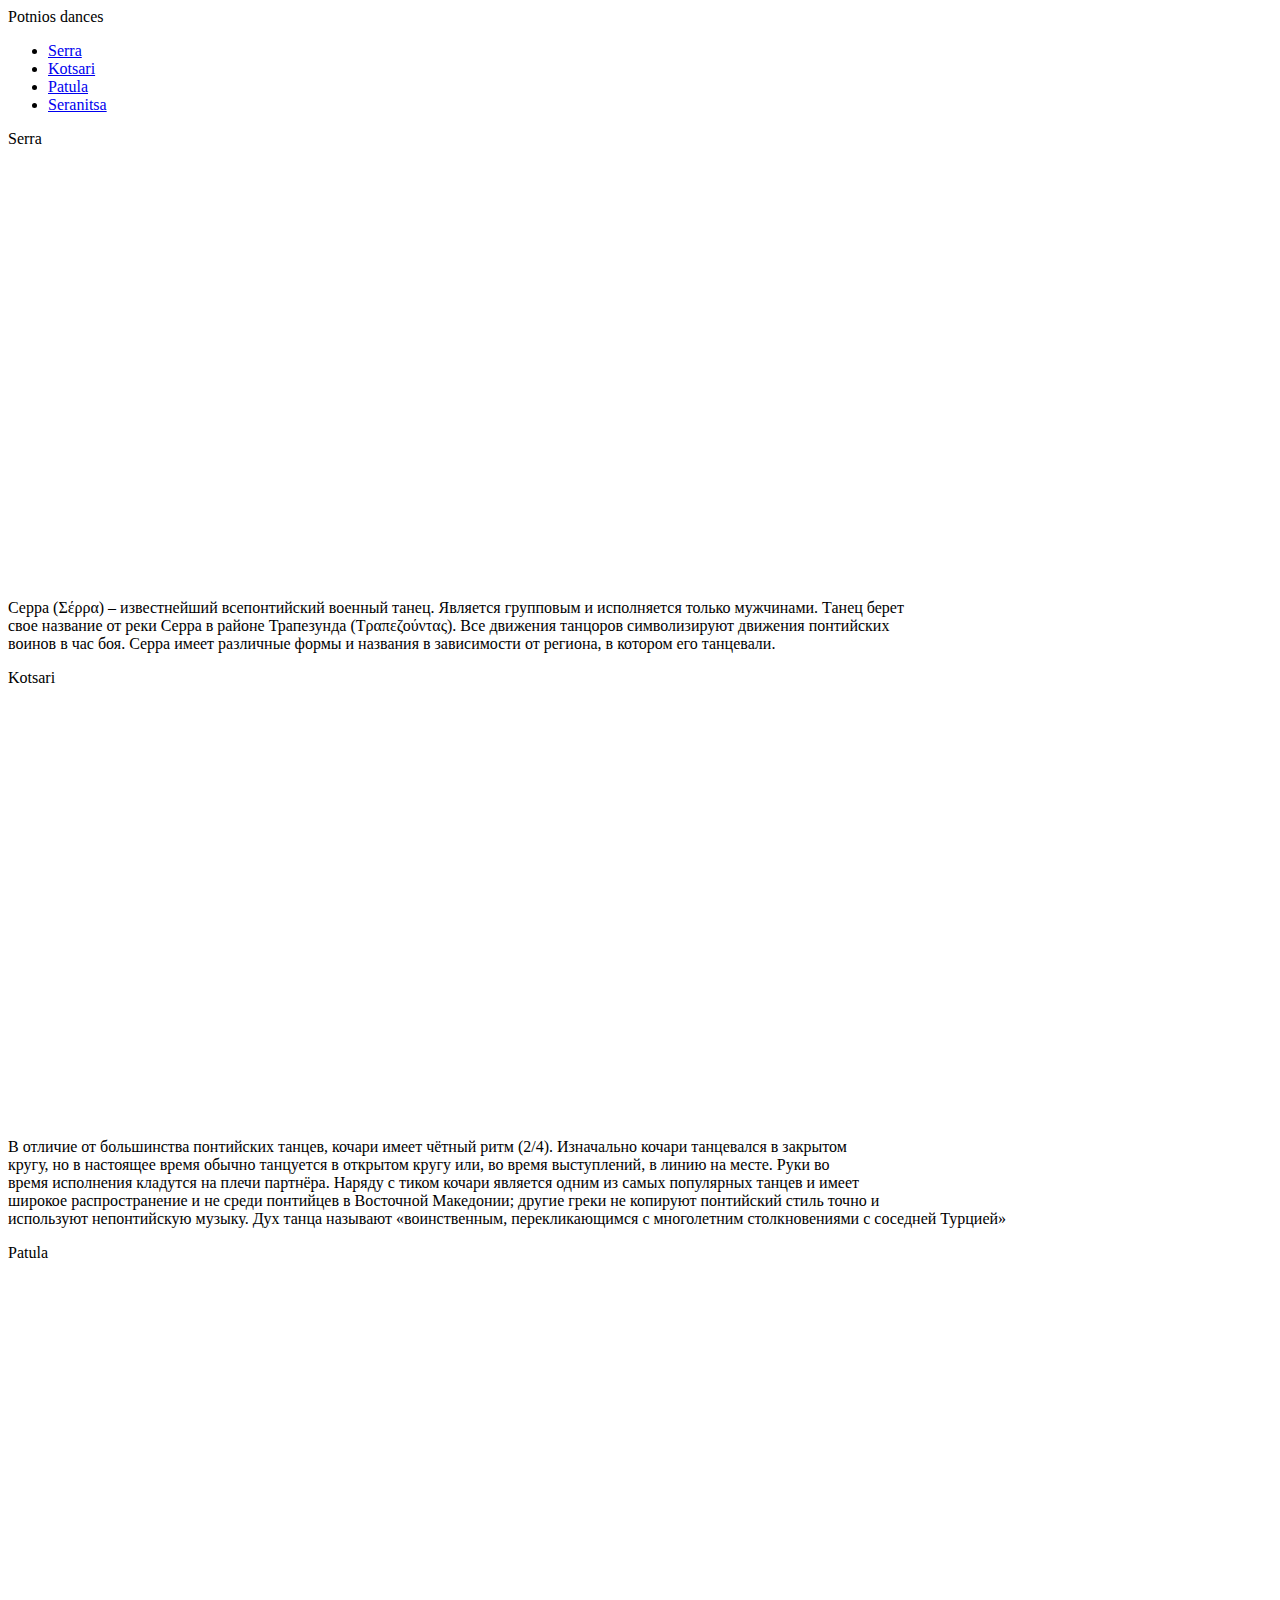
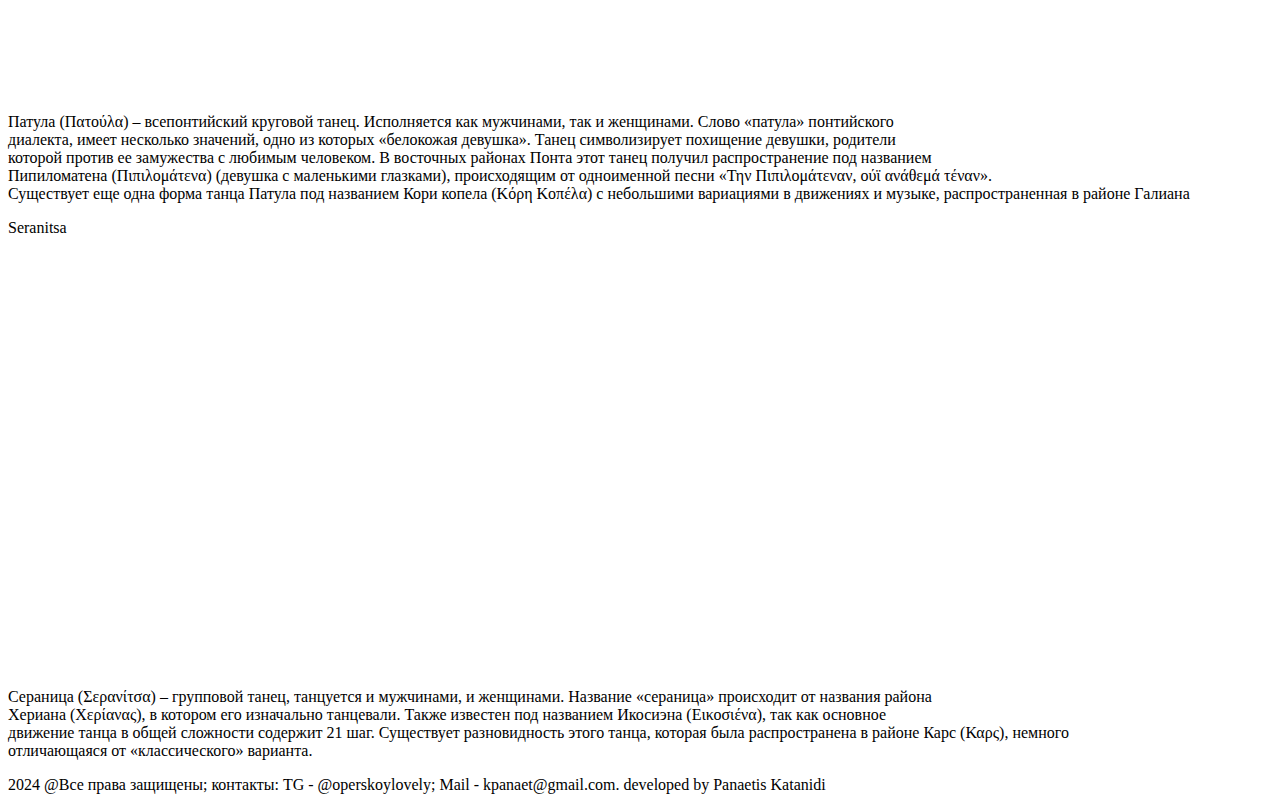
==== index.html @ c67f365f "Create index.html" ====
<!DOCTYPE html>
<html lang="en">
<head>
    <meta charset="UTF-8">
    <meta http-equiv="X-UA-Compatible" content="IE=edge">
    <meta name="viewport" content="width=device-width, initial-scale=1.0">
    <title>Zio pontis</title>
    <link rel="stylesheet" href="style.css">
    <link rel="shortcut icon" href="images/pont.png">
</head>
<body>
<header>
    <div class="container">
        <div class="headerInner">
            <div class="name">Potnios dances</div>
            <nav>
                <ul>
                    <li><a class="ul" href="#serra">Serra</a></li>
                    <li><a class="ul" href="#Kotsari">Kotsari</a></li>
                    <li><a class="ul" href="#Patula">Patula</a></li>
                    <li><a class="ul" href="#Seranitsa">Seranitsa</a></li>
                </ul>
            </nav>
        </div>
    </div>
</header>
<main>
    <div class="container">
        <p class="ash" id="serra">Serra</p>
        <article class="videos">
            <iframe class="videos" width="660" height="415" src="https://www.youtube.com/embed/NA4ZQO7V2as?si=MQN2EzgWH0Caj5zJ" title="serra" frameborder="0" allow="accelerometer; autoplay; clipboard-write; encrypted-media; gyroscope; picture-in-picture; web-share" referrerpolicy="strict-origin-when-cross-origin" allowfullscreen></iframe>
        </article>
        <article class="text">
            <p>Серра (Σέρρα) – известнейший всепонтийский военный танец. Является групповым и исполняется только мужчинами. Танец берет<br>
                 свое название от реки Серра в районе Трапезунда (Τραπεζούντας). Все движения танцоров символизируют движения понтийских <br>
                 воинов в час боя. Серра имеет различные формы и названия в зависимости от региона, в котором его танцевали.
        </article>
        <p class="ash" id="Kotsari">Kotsari</p>
        <article class="videos">
            <iframe class="videos" width="660" height="415" src="https://www.youtube.com/embed/OoN6Etp7Ln0?si=_E0Vmfw1z6NBcZyb" title="YouTube video player" frameborder="0" allow="accelerometer; autoplay; clipboard-write; encrypted-media; gyroscope; picture-in-picture; web-share" referrerpolicy="strict-origin-when-cross-origin" allowfullscreen></iframe>
        </article>
        <article class="text">
            <p>
                В отличие от большинства понтийских танцев, кочари имеет чётный ритм (2/4). Изначально кочари танцевался в закрытом<br> 
                кругу, но в настоящее время обычно танцуется в открытом кругу или, во время выступлений, в линию на месте. Руки во <br>
                время исполнения кладутся на плечи партнёра. Наряду с тиком кочари является одним из самых популярных танцев и имеет <br>
                широкое распространение и не среди понтийцев в Восточной Македонии; другие греки не копируют понтийский стиль точно и <br>
                 используют непонтийскую музыку. Дух танца называют «воинственным, перекликающимся с многолетним столкновениями с соседней Турцией»<br>
            </p>
        </article>
        <p class="ash" id="Patula">Patula</p>
        <article class="videos">
            <iframe class="videos" width="660" height="415" src="https://www.youtube.com/embed/h6VN6X80ke8?si=2HWqOB0ysE0_uLul" title="YouTube video player" frameborder="0" allow="accelerometer; autoplay; clipboard-write; encrypted-media; gyroscope; picture-in-picture; web-share" referrerpolicy="strict-origin-when-cross-origin" allowfullscreen></iframe>
        </article>
        <article class="text">
            <p>
                Патула (Πατούλα) – всепонтийский круговой танец. Исполняется как мужчинами, так и женщинами. Слово «патула» понтийского<br>
                 диалекта, имеет несколько значений, одно из которых «белокожая девушка». Танец символизирует похищение девушки, родители<br> 
                 которой против ее замужества с любимым человеком. В восточных районах Понта этот танец получил распространение под названием<br>
                Пипиломатена (Πιπιλομάτενα) (девушка с маленькими глазками), происходящим от одноименной песни «Την Πιπιλομάτεναν, ούϊ ανάθεμά τέναν».<br>
                 Существует еще одна форма танца Патула под названием Кори копела (Κόρη Κοπέλα) с небольшими вариациями в движениях и музыке, распространенная в районе Галиана<br>
        </article>
        <p class="ash" id="Seranitsa">Seranitsa</p>
        <article class="videos">
            <iframe class="videos" width="660" height="415" src="https://www.youtube.com/embed/APhi3fIr0Qg?si=WsD5OVjmB0jNhI6s&amp;start=347" title="YouTube video player" frameborder="0" allow="accelerometer; autoplay; clipboard-write; encrypted-media; gyroscope; picture-in-picture; web-share" referrerpolicy="strict-origin-when-cross-origin" allowfullscreen></iframe>
        </article>
        <article class="text">
            <p>
                Сераница (Σερανίτσα) – групповой танец, танцуется и мужчинами, и женщинами. Название «сераница» происходит от названия района<br>
                 Хериана (Χερίανας), в котором его изначально танцевали. Также известен под названием Икосиэна (Εικοσιένα), так как основное<br>
                 движение танца в общей сложности содержит 21 шаг. Существует разновидность этого танца, которая была распространена в районе Карс (Καρς), немного<br>
                отличающаяся от «классического» варианта.
        </article>
    </div>
</main>
<footer>
    <div class="container">
        <div class="footerInner">
            <p class="ul">2024 @Все права защищены;
            контакты: TG - @operskoylovely;
            Mail - kpanaet@gmail.com.
            developed by Panaetis Katanidi</p>
        </div>
    </div>
</footer>
<script src='script.js'></script>
</body>
</html>
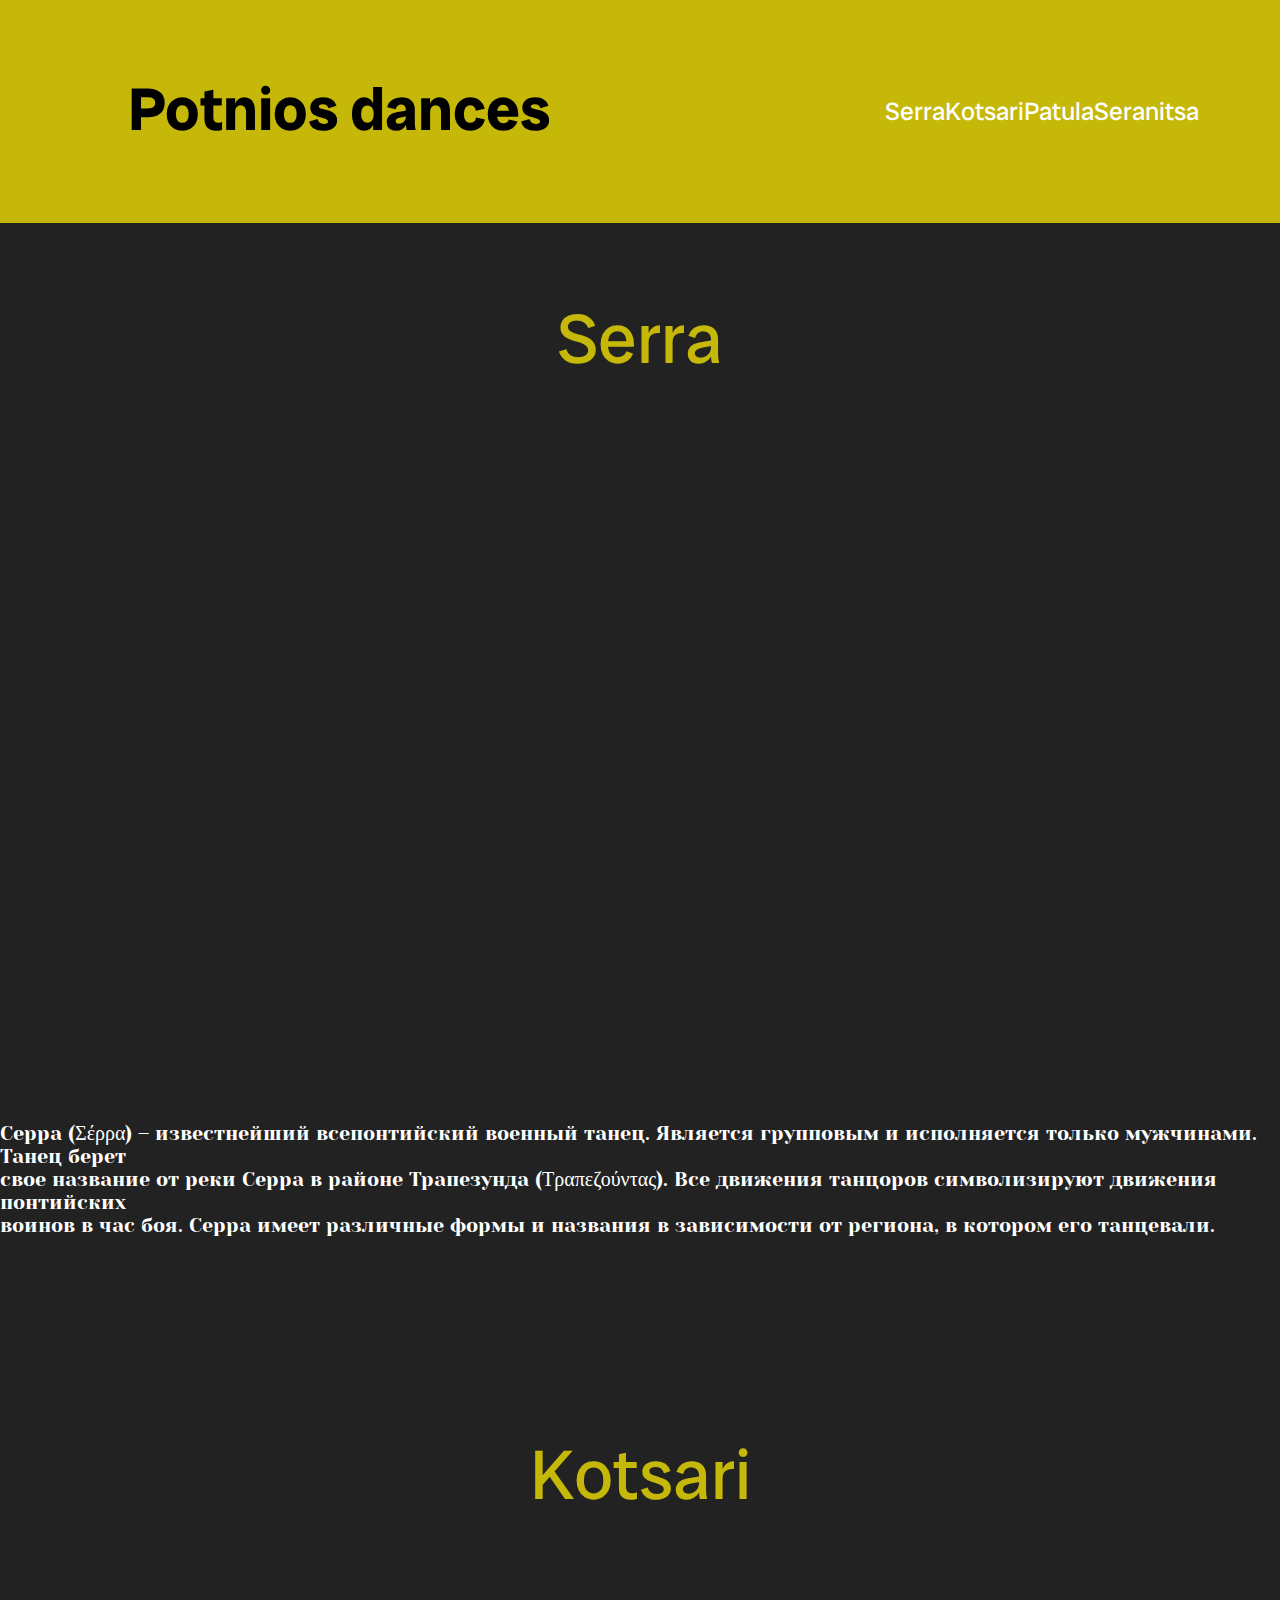
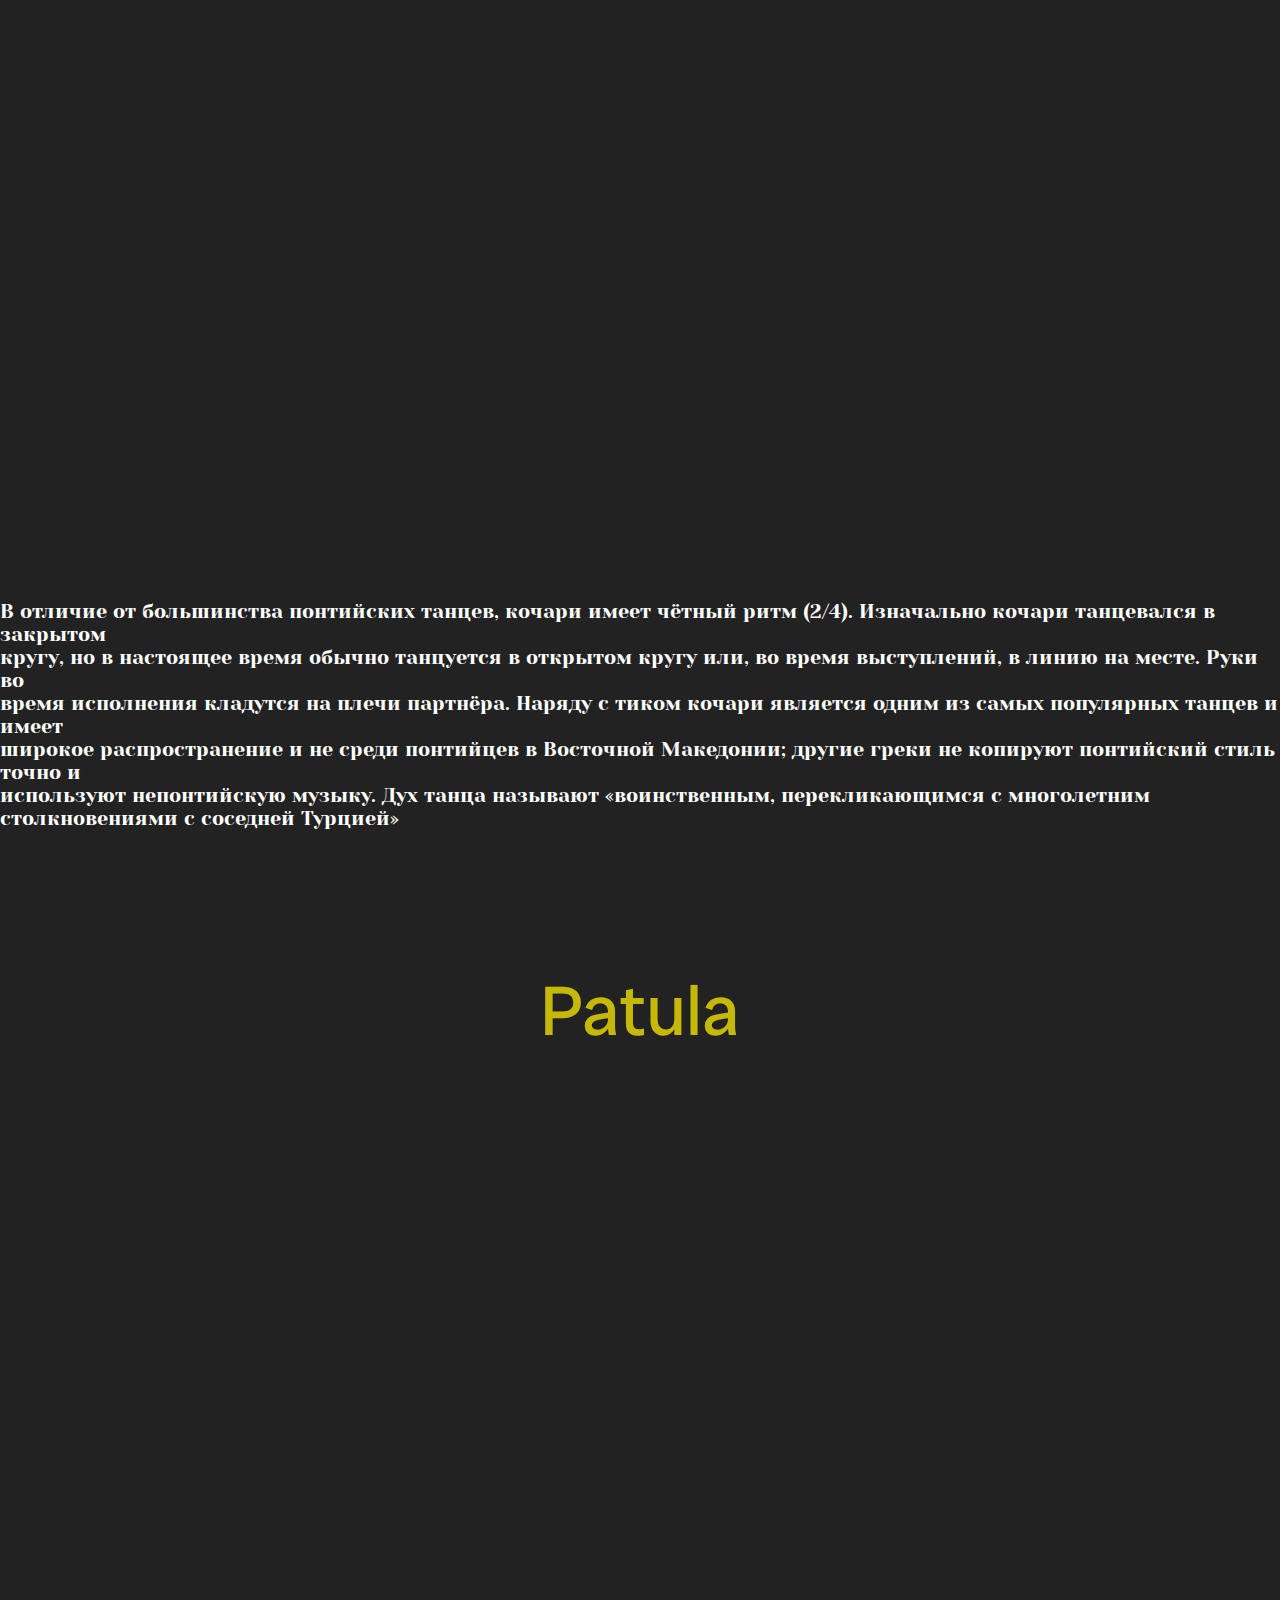
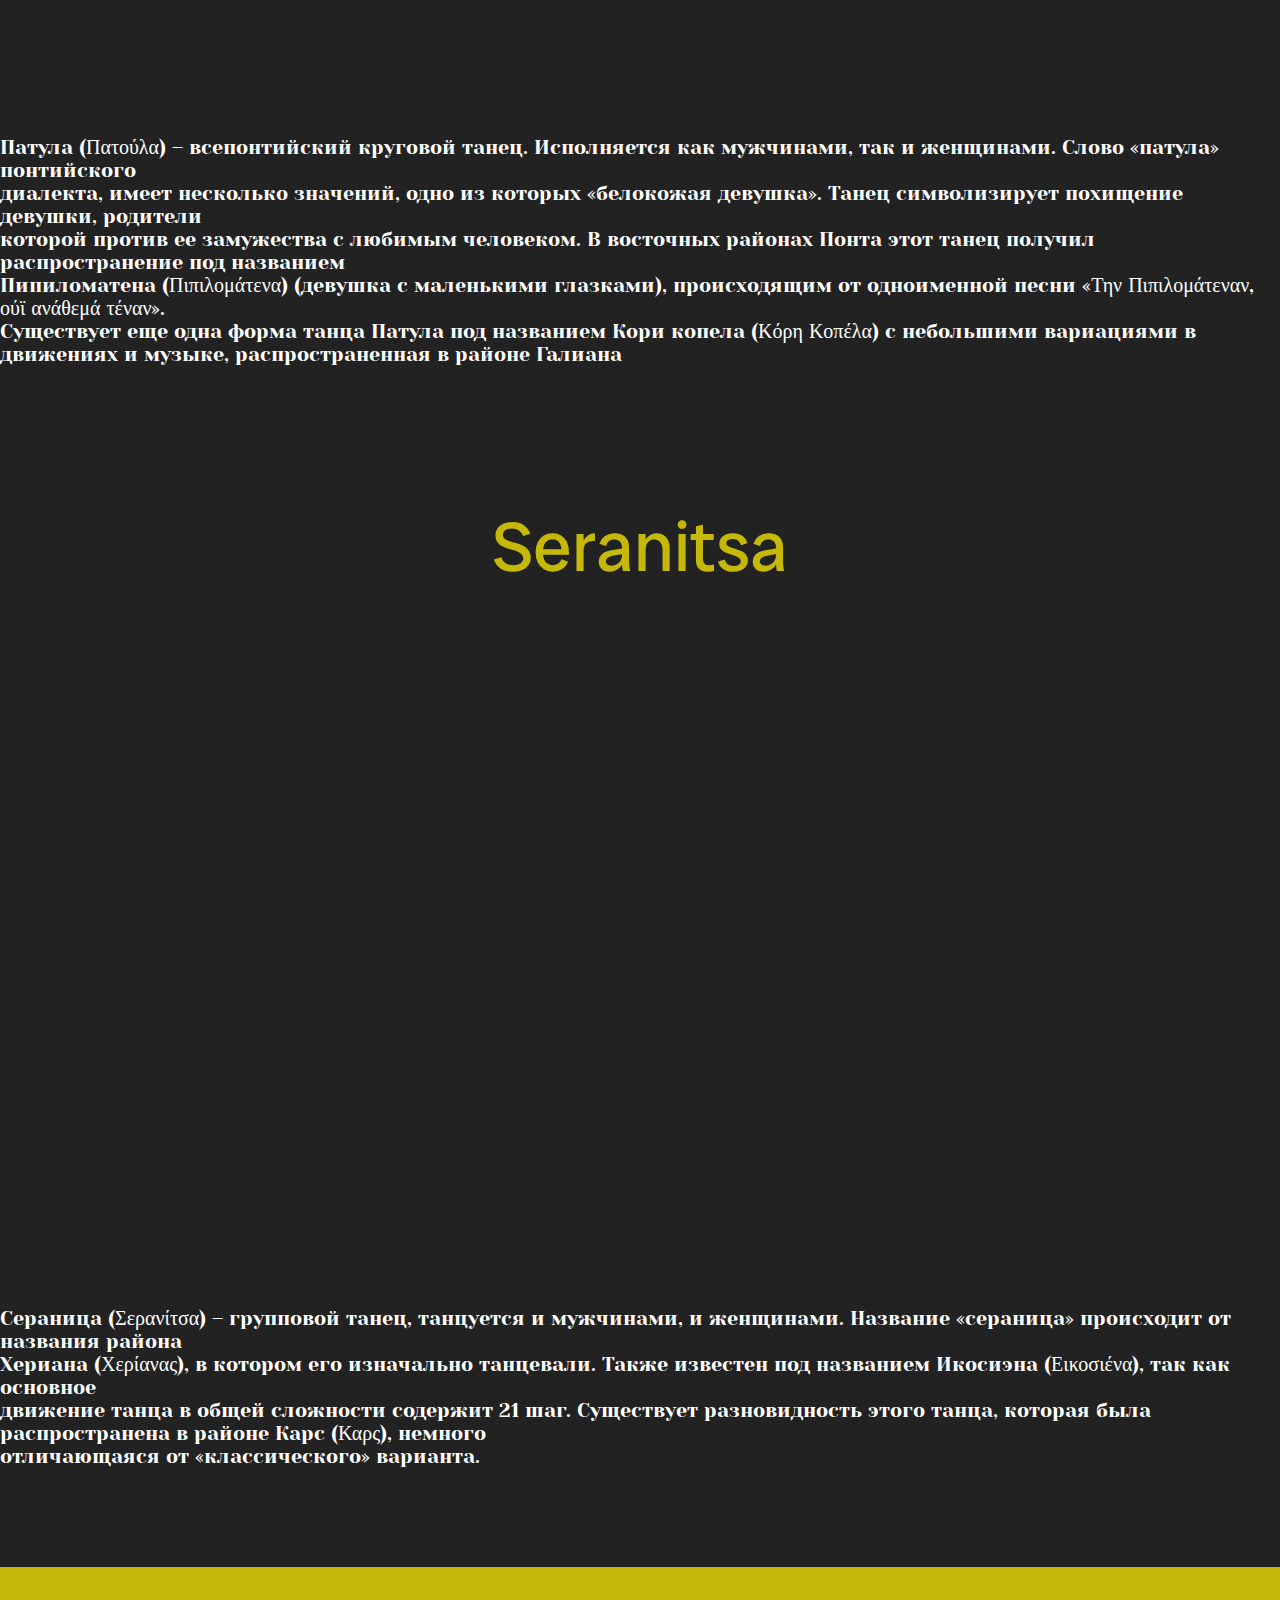
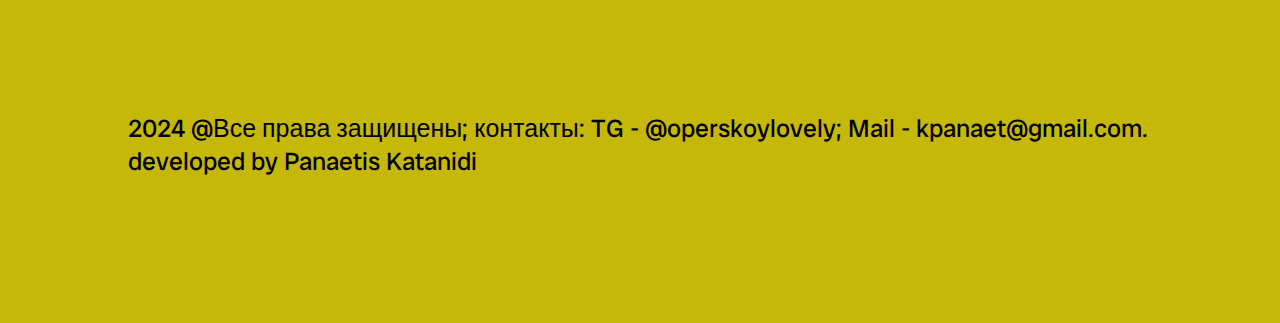
==== commit 44da7543: "rename video titles" ====
--- a/index.html
+++ b/index.html
@@ -37,7 +37,7 @@
         </article>
         <p class="ash" id="Kotsari">Kotsari</p>
         <article class="videos">
-            <iframe class="videos" width="660" height="415" src="https://www.youtube.com/embed/OoN6Etp7Ln0?si=_E0Vmfw1z6NBcZyb" title="YouTube video player" frameborder="0" allow="accelerometer; autoplay; clipboard-write; encrypted-media; gyroscope; picture-in-picture; web-share" referrerpolicy="strict-origin-when-cross-origin" allowfullscreen></iframe>
+            <iframe class="videos" width="660" height="415" src="https://www.youtube.com/embed/OoN6Etp7Ln0?si=_E0Vmfw1z6NBcZyb" title="Kotsari" frameborder="0" allow="accelerometer; autoplay; clipboard-write; encrypted-media; gyroscope; picture-in-picture; web-share" referrerpolicy="strict-origin-when-cross-origin" allowfullscreen></iframe>
         </article>
         <article class="text">
             <p>
@@ -50,7 +50,7 @@
         </article>
         <p class="ash" id="Patula">Patula</p>
         <article class="videos">
-            <iframe class="videos" width="660" height="415" src="https://www.youtube.com/embed/h6VN6X80ke8?si=2HWqOB0ysE0_uLul" title="YouTube video player" frameborder="0" allow="accelerometer; autoplay; clipboard-write; encrypted-media; gyroscope; picture-in-picture; web-share" referrerpolicy="strict-origin-when-cross-origin" allowfullscreen></iframe>
+            <iframe class="videos" width="660" height="415" src="https://www.youtube.com/embed/h6VN6X80ke8?si=2HWqOB0ysE0_uLul" title="Patula" frameborder="0" allow="accelerometer; autoplay; clipboard-write; encrypted-media; gyroscope; picture-in-picture; web-share" referrerpolicy="strict-origin-when-cross-origin" allowfullscreen></iframe>
         </article>
         <article class="text">
             <p>
@@ -62,7 +62,7 @@
         </article>
         <p class="ash" id="Seranitsa">Seranitsa</p>
         <article class="videos">
-            <iframe class="videos" width="660" height="415" src="https://www.youtube.com/embed/APhi3fIr0Qg?si=WsD5OVjmB0jNhI6s&amp;start=347" title="YouTube video player" frameborder="0" allow="accelerometer; autoplay; clipboard-write; encrypted-media; gyroscope; picture-in-picture; web-share" referrerpolicy="strict-origin-when-cross-origin" allowfullscreen></iframe>
+            <iframe class="videos" width="660" height="415" src="https://www.youtube.com/embed/APhi3fIr0Qg?si=WsD5OVjmB0jNhI6s&amp;start=347" title="Seranitsa" frameborder="0" allow="accelerometer; autoplay; clipboard-write; encrypted-media; gyroscope; picture-in-picture; web-share" referrerpolicy="strict-origin-when-cross-origin" allowfullscreen></iframe>
         </article>
         <article class="text">
             <p>
--- a/style.css
+++ b/style.css
@@ -0,0 +1,137 @@
+@import url('https://fonts.googleapis.com/css2?family=Lemon&family=Radio+Canada+Big:ital,wght@0,400..700;1,400..700&display=swap');
+@import url('https://fonts.googleapis.com/css2?family=Lemon&family=Radio+Canada+Big:ital,wght@0,400..700;1,400..700&family=Yeseva+One&display=swap');
+body {
+    margin: 0;
+    font-family: Arial, Helvetica, sans-serif;
+    font-size: 14px;
+    font-weight: 400;
+    background-color: rgb(34, 34, 34);
+    color: white;
+}
+
+/*  шапка  */
+header {
+    background-color: rgba(255, 238, 0, 0.74);
+    padding-top: 70px;
+    padding-bottom: 70px;
+    position: relative  ;
+}
+
+.container {
+    font-family: "Radio Canada Big", sans-serif;
+    width: 100%;
+    margin: 0 auto;
+}
+
+.headerInner {
+    display: flex;
+    justify-content: space-between;
+    padding:0 10%;
+}
+
+.name {
+    font-family: "Radio Canada Big", sans-serif;
+    font-size: 60px;
+    color: rgb(0, 0, 0);
+    font-weight: 900;
+}
+
+nav {
+    width: 30%;
+}
+
+.ul {
+    display: flex;
+    justify-content: space-between;
+    font-size: 25px;
+}
+ul {
+    display: flex;
+    justify-content: space-between;
+    font-size: 25px;
+}
+
+li {
+    list-style: none;
+}
+
+a {
+    text-decoration: none;
+    color: #fff;
+}
+
+a:hover {
+    text-decoration: underline;
+    color: rgb(0, 0, 0);
+}
+
+a:active {
+    font-weight: 700;
+    font-size: 18px;
+}
+
+/*  main  */
+
+.button{
+    width: 200px;
+    height: 80px;
+    background-color: rgb(34, 34, 34);
+    display: flex;
+    justify-content: center;
+    align-items: center;
+   }
+
+.link {
+font-size: 24px;
+font-weight: 700;
+}
+
+.text {
+    width: 100wv;
+    height: 40vh;
+    background-color: rgb(34, 34, 34);
+    color: white;
+    display: flex;
+    justify-content: center;
+    align-items: center;
+    font-family: "Yeseva One", serif;
+    font-size: 20px;
+}
+
+/*  подвал  */
+.footerInner {
+    padding:50px 10%;
+    color: black;
+}
+.videos{
+    margin-top: 100px;
+    display: flex;
+    justify-content: center;
+    align-items: center;
+}
+.ash{
+    font-family: Arial, Helvetica, sans-serif;
+    font-size: 70px;
+    display: flex;
+    justify-content: center;
+    align-items: center;
+    color: rgba(255, 238, 0, 0.74);
+}
+footer{
+    background-color: rgba(255, 238, 0, 0.74);
+    padding-top: 70px;
+    padding-bottom: 70px;
+}
+
+#serra{
+    font-family: "Radio Canada Big", sans-serif;
+}
+#Kotsari{
+    font-family: "Radio Canada Big", sans-serif;
+}
+#Patula{
+    font-family: "Radio Canada Big", sans-serif;
+}
+#Seranitsa{
+    font-family: "Radio Canada Big", sans-serif;
+}
